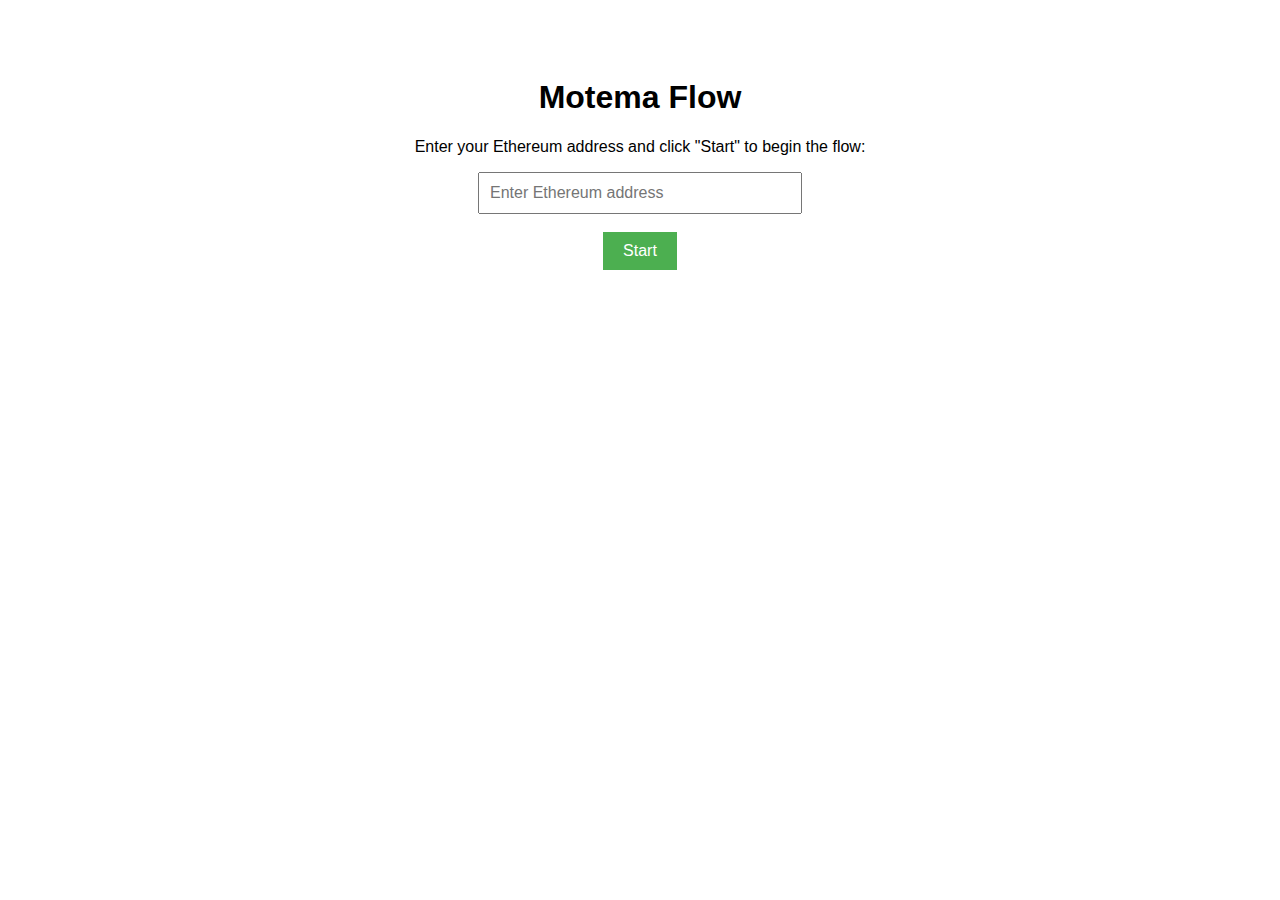
==== zkml_geiger/templates/index.html @ 2fa74217 "fixes and cleanup" ====
<!DOCTYPE html>
<html>
  <head>
    <title>Motema Flow</title>
    <style>
      body {
        font-family: Arial, sans-serif;
        text-align: center;
        padding-top: 50px;
      }
      input[type="text"] {
        padding: 10px;
        font-size: 16px;
        width: 300px;
      }
      button {
        padding: 10px 20px;
        font-size: 16px;
        background-color: #4CAF50;
        color: white;
        border: none;
        cursor: pointer;
      }
    </style>
  </head>
  <body>
    <h1>Motema Flow</h1>
    <p>Enter your Ethereum address and click "Start" to begin the flow:</p>
    <input type="text" id="addressInput" placeholder="Enter Ethereum address" />
    <br /><br />
    <button id="startButton">Start</button>
    <div id="transactionStatus"></div>

    <script>
      const startButton = document.getElementById("startButton");
      const addressInput = document.getElementById("addressInput");
      const transactionStatusDiv = document.getElementById("transactionStatus");

      startButton.addEventListener("click", () => {
        const address = addressInput.value;
        if (address) {
          fetch("/start", {
            method: "POST",
            headers: {
              "Content-Type": "application/x-www-form-urlencoded",
            },
            body: `address=${encodeURIComponent(address)}`,
          })
            .then((response) => response.text())
            .then((data) => {
              alert(data);
            })
            .catch((error) => {
              alert("An error occurred: " + error);
            });
        } else {
          alert("Please enter an Ethereum address.");
        }
      });

      function setupEventSource() {
        const eventSource = new EventSource("/stream");
        eventSource.onmessage = (event) => {
          transactionStatusDiv.textContent = event.data;
        };
        eventSource.onerror = (error) => {
          console.error("EventSource failed:", error);
        };
      }
    </script>
  </body>
</html>
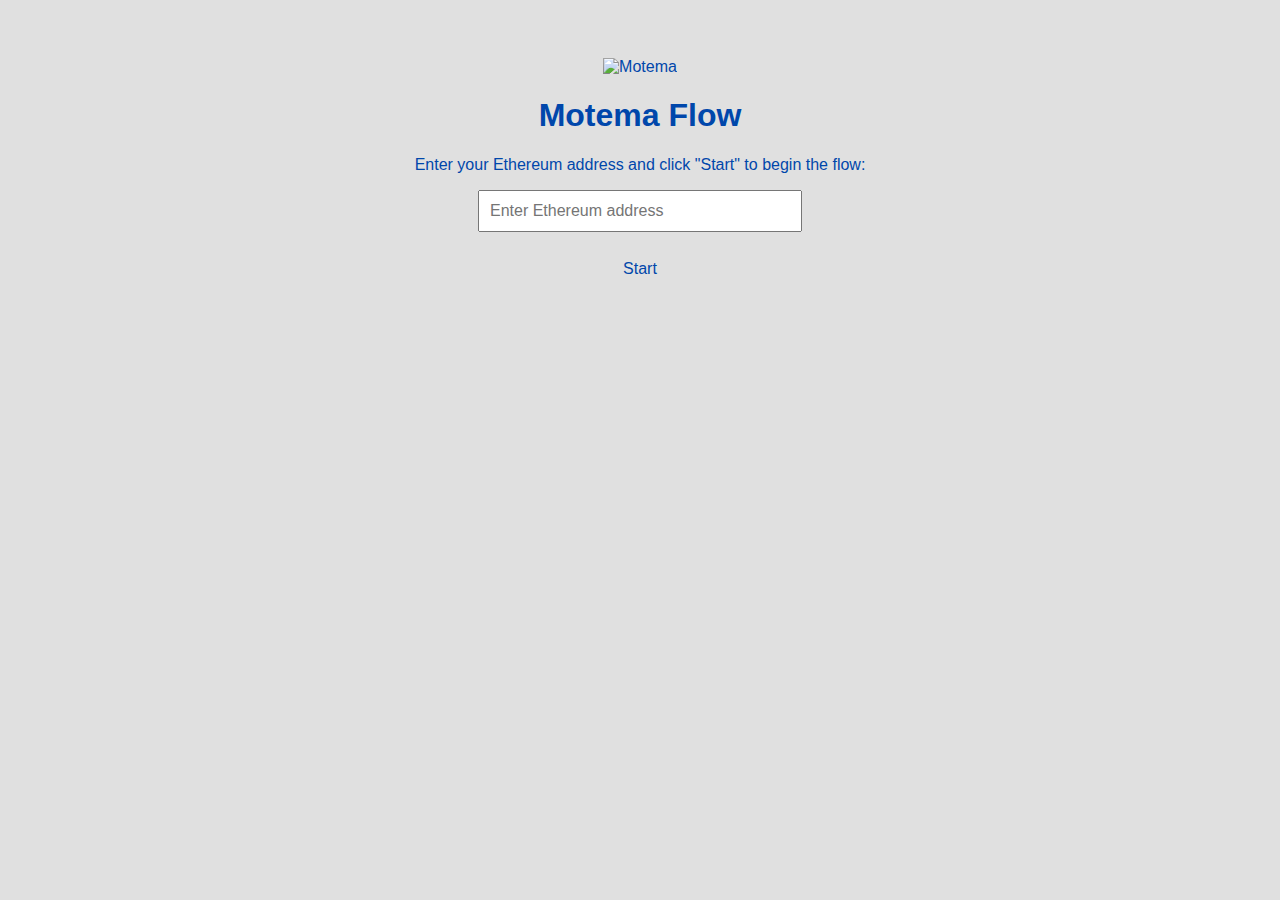
==== commit 1f6e36ab: "for etherlink" ====
--- a/zkml_geiger/templates/index.html
+++ b/zkml_geiger/templates/index.html
@@ -1,72 +1,77 @@
 <!DOCTYPE html>
 <html>
-  <head>
+<head>
     <title>Motema Flow</title>
     <style>
-      body {
-        font-family: Arial, sans-serif;
-        text-align: center;
-        padding-top: 50px;
-      }
-      input[type="text"] {
-        padding: 10px;
-        font-size: 16px;
-        width: 300px;
-      }
-      button {
-        padding: 10px 20px;
-        font-size: 16px;
-        background-color: #4CAF50;
-        color: white;
-        border: none;
-        cursor: pointer;
-      }
+        body {
+            font-family: Arial, sans-serif;
+            text-align: center;
+            padding-top: 50px;
+            background-color: #E0E0E0;
+            color: #0047AB
+        }
+
+        input[type="text"] {
+            padding: 10px;
+            font-size: 16px;
+            width: 300px;
+            color: #0047AB
+        }
+
+        button {
+            padding: 10px 20px;
+            font-size: 16px;
+            background-color: #E0E0E0;
+            color: #0047AB;
+            border: #66CC99;
+            cursor: pointer;
+        }
+
+        #receipt {
+            margin-top: 20px;
+            font-weight: bold;
+        }
     </style>
-  </head>
-  <body>
+</head>
+<body>
+    <img src="https://i.ibb.co/VD1Gsd7/motema-banner.png" alt="Motema">
     <h1>Motema Flow</h1>
     <p>Enter your Ethereum address and click "Start" to begin the flow:</p>
     <input type="text" id="addressInput" placeholder="Enter Ethereum address" />
     <br /><br />
     <button id="startButton">Start</button>
-    <div id="transactionStatus"></div>
+    <div id="receipt"></div>
 
     <script>
-      const startButton = document.getElementById("startButton");
-      const addressInput = document.getElementById("addressInput");
-      const transactionStatusDiv = document.getElementById("transactionStatus");
+        const startButton = document.getElementById("startButton");
+        const addressInput = document.getElementById("addressInput");
+        const receiptDiv = document.getElementById("receipt");
 
-      startButton.addEventListener("click", () => {
-        const address = addressInput.value;
-        if (address) {
-          fetch("/start", {
-            method: "POST",
-            headers: {
-              "Content-Type": "application/x-www-form-urlencoded",
-            },
-            body: `address=${encodeURIComponent(address)}`,
-          })
-            .then((response) => response.text())
-            .then((data) => {
-              alert(data);
-            })
-            .catch((error) => {
-              alert("An error occurred: " + error);
-            });
-        } else {
-          alert("Please enter an Ethereum address.");
-        }
-      });
-
-      function setupEventSource() {
-        const eventSource = new EventSource("/stream");
-        eventSource.onmessage = (event) => {
-          transactionStatusDiv.textContent = event.data;
-        };
-        eventSource.onerror = (error) => {
-          console.error("EventSource failed:", error);
-        };
-      }
+        startButton.addEventListener("click", () => {
+            const address = addressInput.value;
+            if (address) {
+                fetch("/", {
+                    method: "POST",
+                    headers: {
+                        "Content-Type": "application/x-www-form-urlencoded",
+                    },
+                    body: `address=${encodeURIComponent(address)}`,
+                })
+                    .then((response) => response.json())
+                    .then((data) => {
+                        if (data.error) {
+                            receiptDiv.textContent = `Error: ${data.error}`;
+                        } else {
+                            receiptDiv.textContent = `Transaction Data: ${JSON.stringify(data)}`;
+                        }
+                    })
+                    .catch((error) => {
+                        receiptDiv.textContent = `Error: ${error}`;
+                    });
+            } else {
+                alert("Please enter an Ethereum address.");
+            }
+        });
     </script>
-  </body>
+</body>
 </html>